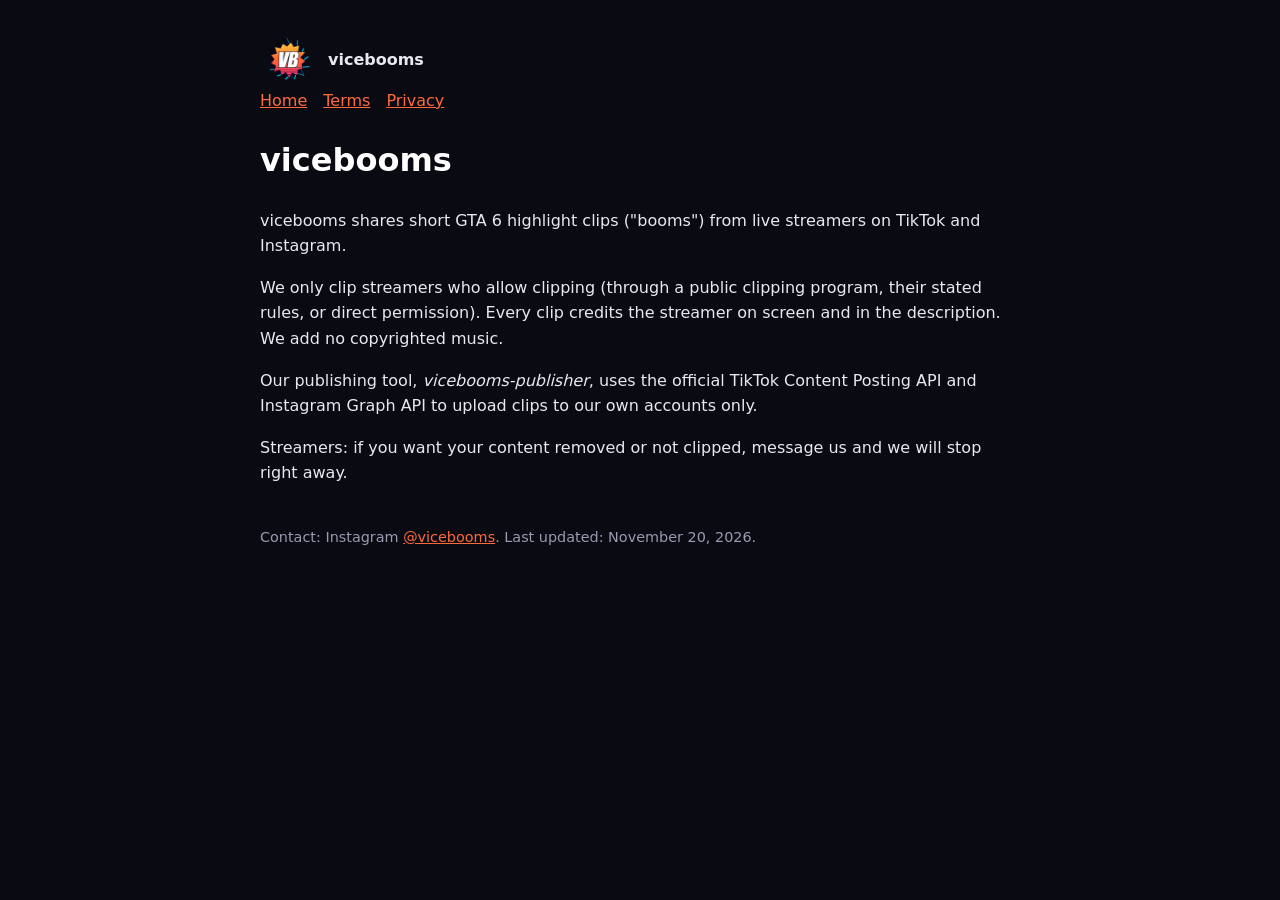
==== index.html @ 0b0700d0 "Sitio público de vicebooms: inicio, términos y privacidad Co-Authored-By: Claude Opus 5.5 <noreply@a" ====
<!doctype html><html lang="en"><head><meta charset="utf-8"><meta name="viewport" content="width=device-width,initial-scale=1"><link rel="stylesheet" href="style.css"><title>vicebooms</title></head><body><main><header><img src="logo.png" alt="vicebooms logo"><strong>vicebooms</strong></header><nav><a href="index.html">Home</a><a href="terms.html">Terms</a><a href="privacy.html">Privacy</a></nav>
<h1>vicebooms</h1>
<p>vicebooms shares short GTA 6 highlight clips ("booms") from live streamers on TikTok and Instagram.</p>
<p>We only clip streamers who allow clipping (through a public clipping program, their stated rules, or direct permission). Every clip credits the streamer on screen and in the description. We add no copyrighted music.</p>
<p>Our publishing tool, <em>vicebooms-publisher</em>, uses the official TikTok Content Posting API and Instagram Graph API to upload clips to our own accounts only.</p>
<p>Streamers: if you want your content removed or not clipped, message us and we will stop right away.</p>
<footer>Contact: Instagram <a href="https://www.instagram.com/vicebooms/">@vicebooms</a>. Last updated: November 20, 2026.</footer></main></body></html>
---- style.css ----
body{margin:0;font-family:system-ui,Segoe UI,Arial,sans-serif;background:#0a0a12;color:#e8e8f0;line-height:1.6}
main{max-width:760px;margin:0 auto;padding:32px 16px}
a{color:#ff6a3d}h1{color:#fff}header{display:flex;align-items:center;gap:12px}
header img{width:56px;height:56px;border-radius:12px}nav a{margin-right:16px}
footer{margin-top:40px;font-size:.9em;color:#9a9ab0}
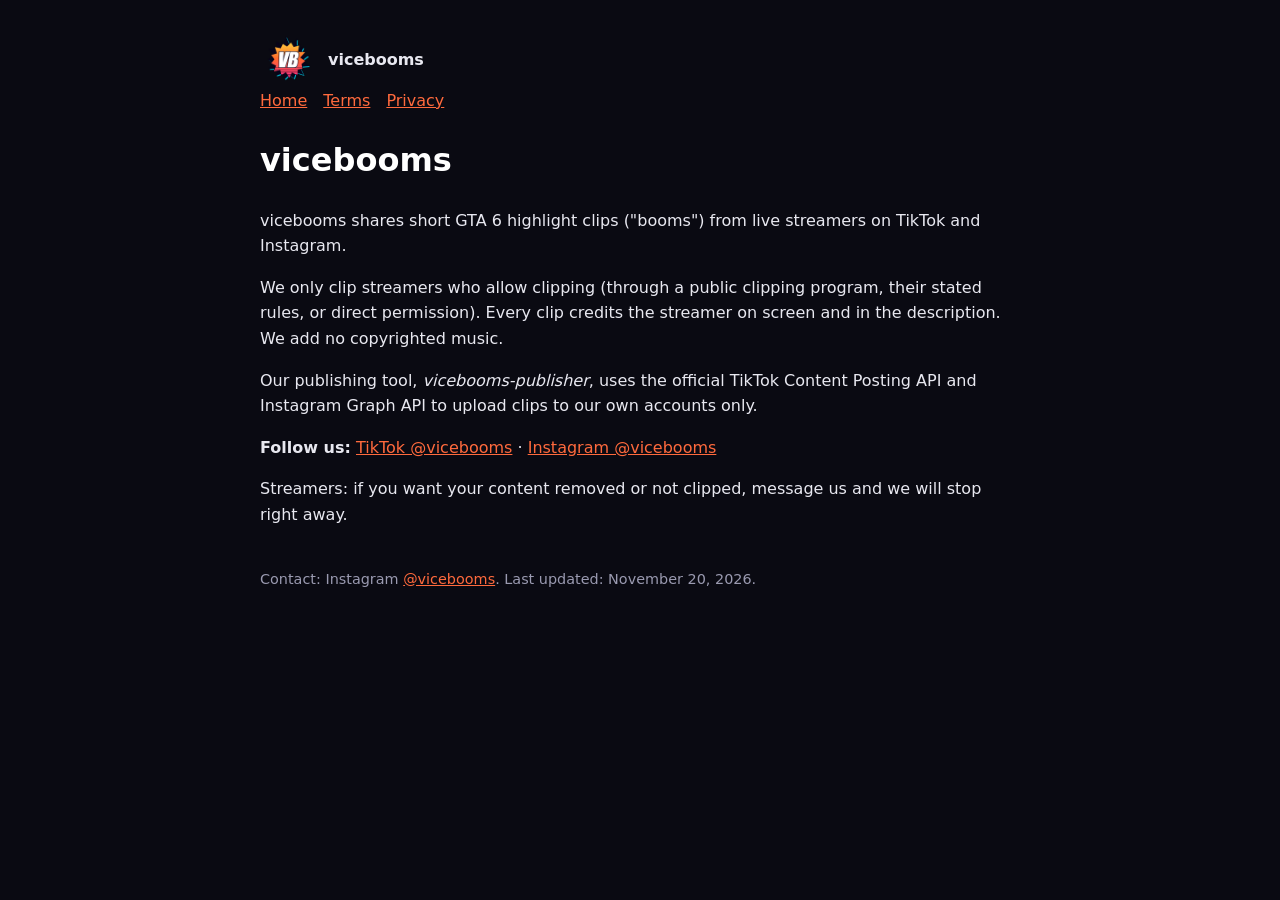
==== commit 6b43133d: "Links a TikTok e Instagram Co-Authored-By: Claude Opus 5.5 <noreply@anthropic.com>" ====
--- a/index.html
+++ b/index.html
@@ -3,5 +3,6 @@
 <p>vicebooms shares short GTA 6 highlight clips ("booms") from live streamers on TikTok and Instagram.</p>
 <p>We only clip streamers who allow clipping (through a public clipping program, their stated rules, or direct permission). Every clip credits the streamer on screen and in the description. We add no copyrighted music.</p>
 <p>Our publishing tool, <em>vicebooms-publisher</em>, uses the official TikTok Content Posting API and Instagram Graph API to upload clips to our own accounts only.</p>
+<p><strong>Follow us:</strong> <a href="https://www.tiktok.com/@vicebooms">TikTok @vicebooms</a> · <a href="https://www.instagram.com/vicebooms/">Instagram @vicebooms</a></p>
 <p>Streamers: if you want your content removed or not clipped, message us and we will stop right away.</p>
 <footer>Contact: Instagram <a href="https://www.instagram.com/vicebooms/">@vicebooms</a>. Last updated: November 20, 2026.</footer></main></body></html>
